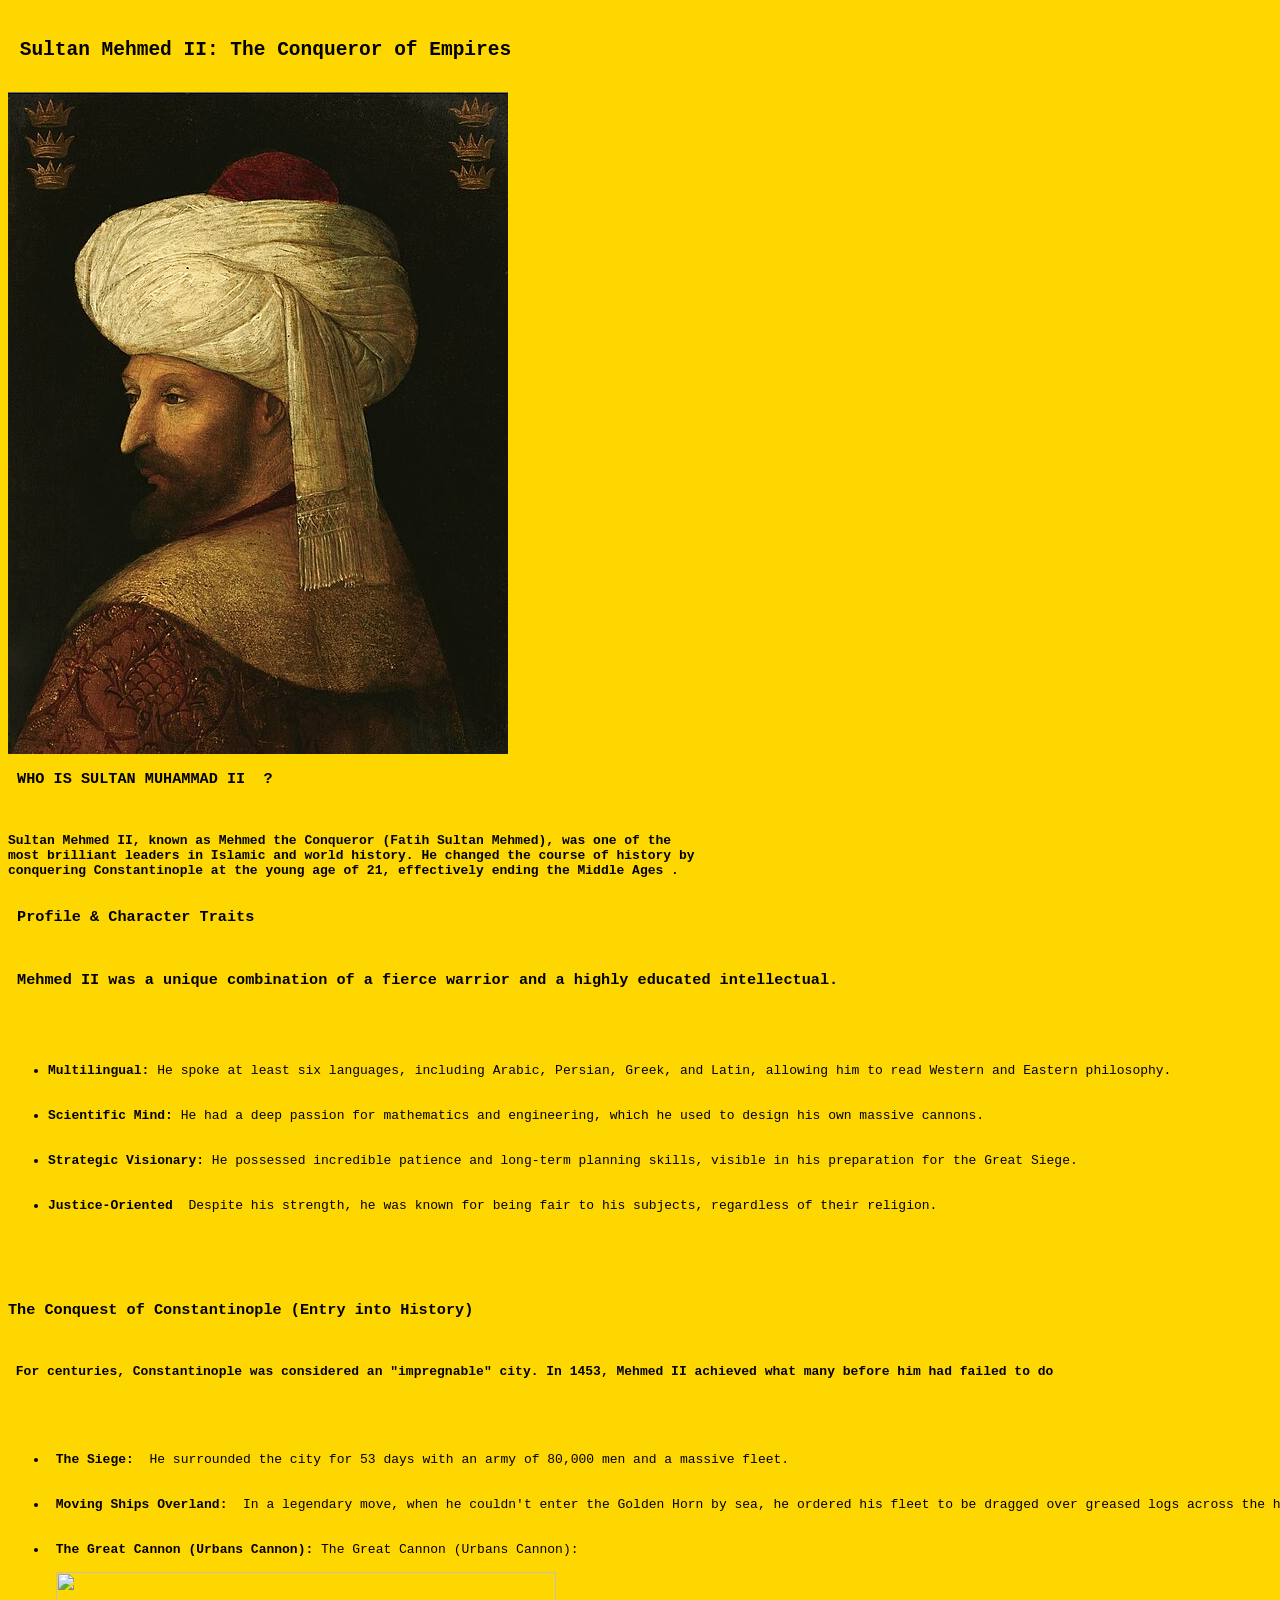
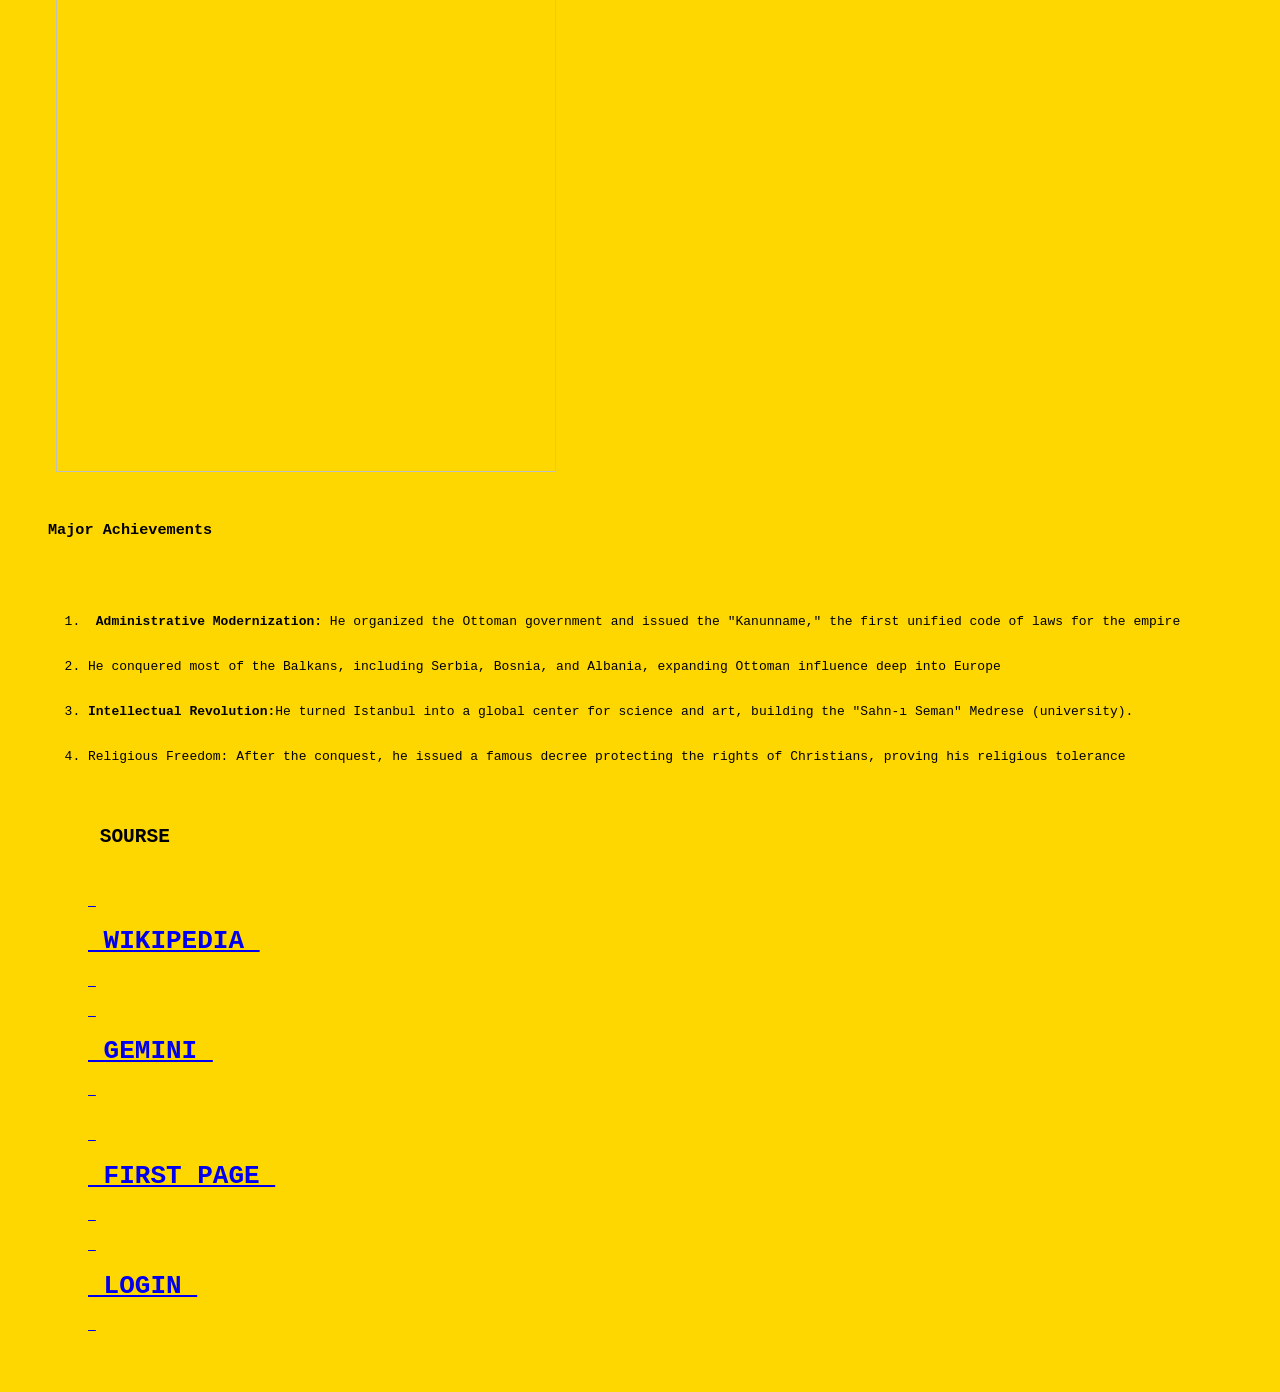
==== SECONDPAGE.html @ 9a741b2b "Add files via upload" ====
<html>
<head> 
<title> SECOND PAGE </title>
<link rel="stylesheet" href="design.css">
</head>
<body>
<pre> <h2> Sultan Mehmed II: The Conqueror of Empires </h2>
<img src="Sultan_Mehmed_II_The_Conqueror.jpg"/>
<h3> WHO IS SULTAN MUHAMMAD II  ? </h3>
<b>
Sultan Mehmed II, known as Mehmed the Conqueror (Fatih Sultan Mehmed), was one of the
most brilliant leaders in Islamic and world history. He changed the course of history by
conquering Constantinople at the young age of 21, effectively ending the Middle Ages .
</b>
<h3> Profile & Character Traits </h3>
<h3> Mehmed II was a unique combination of a fierce warrior and a highly educated intellectual. </h3>
<ul>
 <li><b>Multilingual:</b> He spoke at least six languages, including Arabic, Persian, Greek, and Latin, allowing him to read Western and Eastern philosophy. </li>
 <li><b>Scientific Mind: </b>He had a deep passion for mathematics and engineering, which he used to design his own massive cannons. </li>
 <li><b>Strategic Visionary:</b> He possessed incredible patience and long-term planning skills, visible in his preparation for the Great Siege. </li>
 <li><b>Justice-Oriented </b> Despite his strength, he was known for being fair to his subjects, regardless of their religion.</li>
 </ul>
 <h3>The Conquest of Constantinople (Entry into History) </h3>
 <b>
 For centuries, Constantinople was considered an "impregnable" city. In 1453, Mehmed II achieved what many before him had failed to do </b>
 
 <ul>
 <li><b> The Siege: </b> He surrounded the city for 53 days with an army of 80,000 men and a massive fleet. </li>
 <li><b> Moving Ships Overland: </b> In a legendary move, when he couldn't enter the Golden Horn by sea, he ordered his fleet to be dragged over greased logs across the hills of Galata.  </li>
 <li><b> The Great Cannon (Urbans Cannon):</b> The Great Cannon (Urbans Cannon): </li>
 <img src="Great_Turkish_Bombard_at_Fort_Nelson.jPEG"width=500/>
  
  <h3>Major Achievements </h3>
  <ol>
  <li><b> Administrative Modernization:</b> He organized the Ottoman government and issued the "Kanunname," the first unified code of laws for the empire   </li>
  <li><bExpanding Borders:></b>He conquered most of the Balkans, including Serbia, Bosnia, and Albania, expanding Ottoman influence deep into Europe</li>
  <li><b>Intellectual Revolution:</b>He turned Istanbul into a global center for science and art, building the "Sahn-ı Seman" Medrese (university).</li>
  <li>Religious Freedom:<b></b> After the conquest, he issued a famous decree protecting the rights of Christians, proving his religious tolerance</li>
  </body>
  <h2> SOURSE </h2>
<br><a href= "https://ar.wikipedia.org/wiki"target = "blank"> <H1> WIKIPEDIA </H1> </a>
<br><a href= "https://gemini.google.com/"target = "blank"> <H1> GEMINI </H1> </a>

<br><a href= "FIRSTPAGE.html"target = "blank"> <H1> FIRST PAGE </H1> </a>
<br><a href= "index.html"target = "blank"> <H1> LOGIN </H1> </a>

</html>
---- design.css ----
form { color:#3D2114 ; text-align: center;}
body {background-color:#FFD700 ;
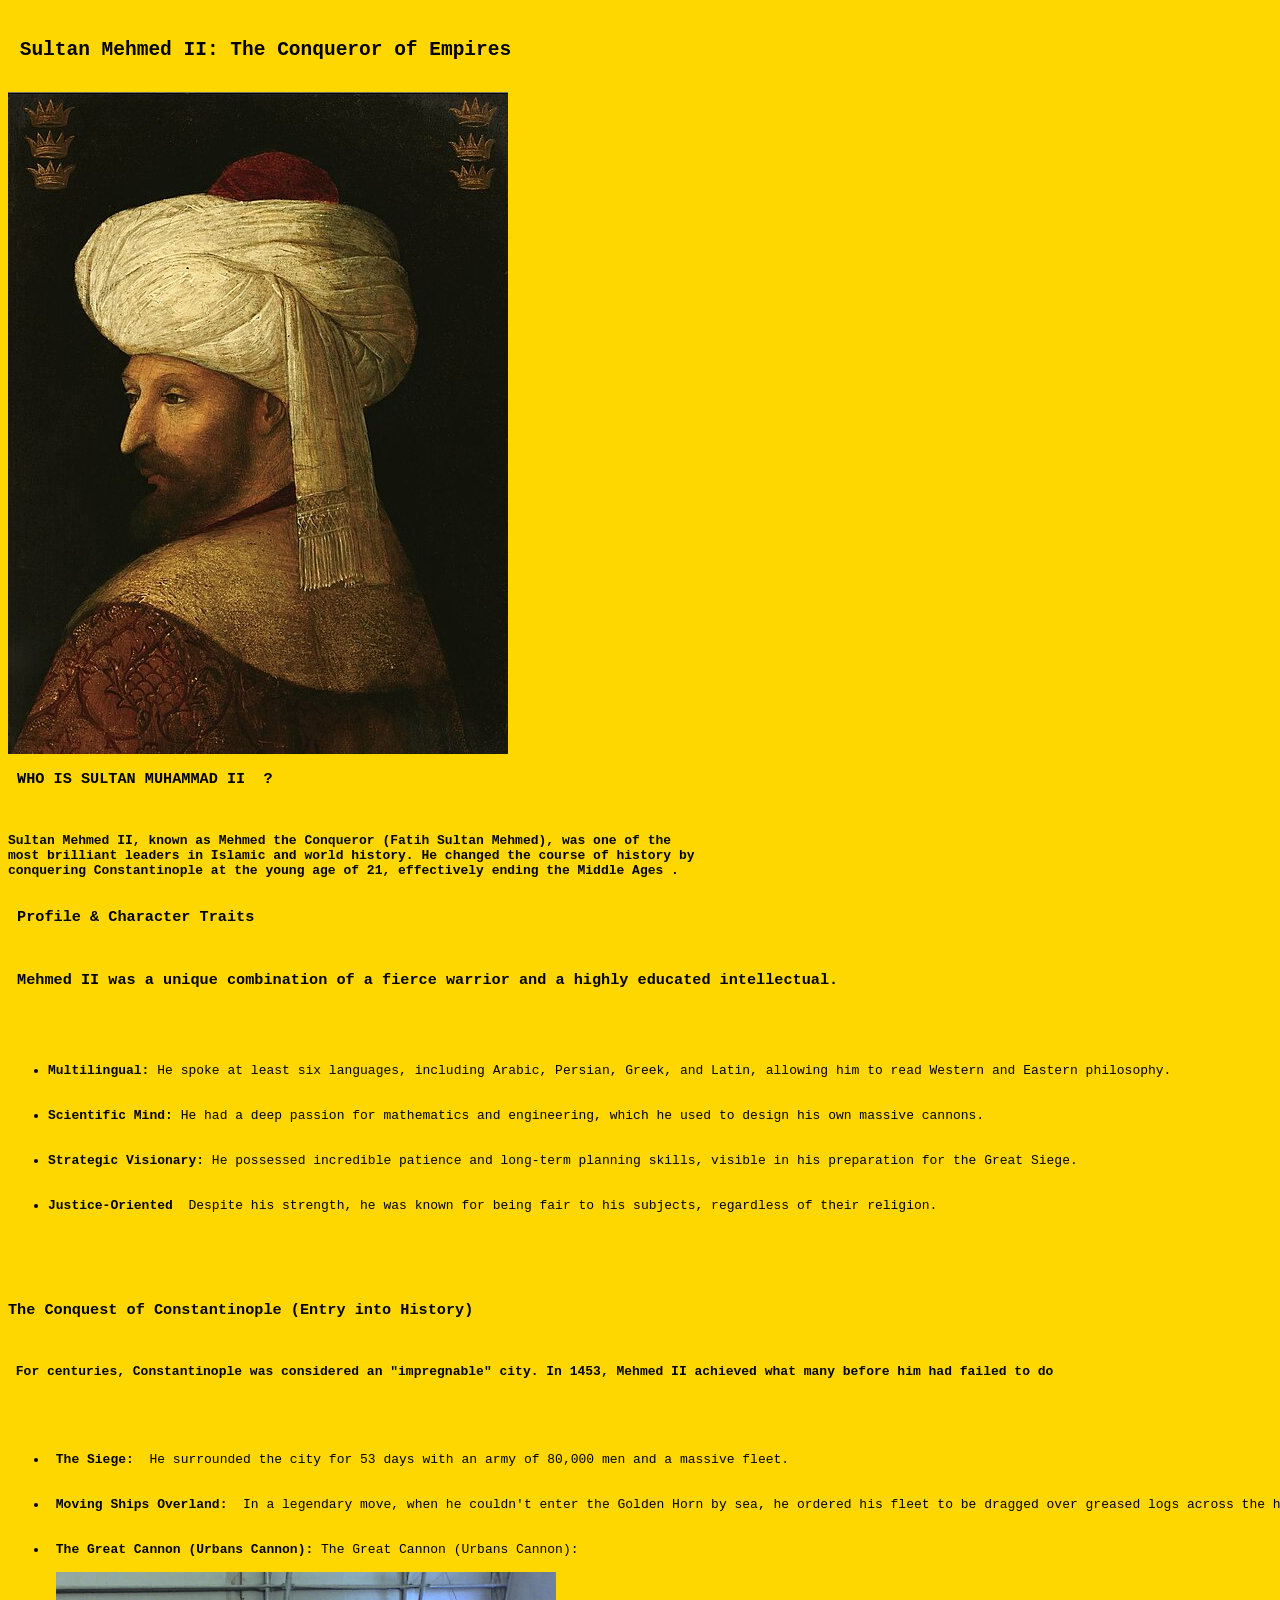
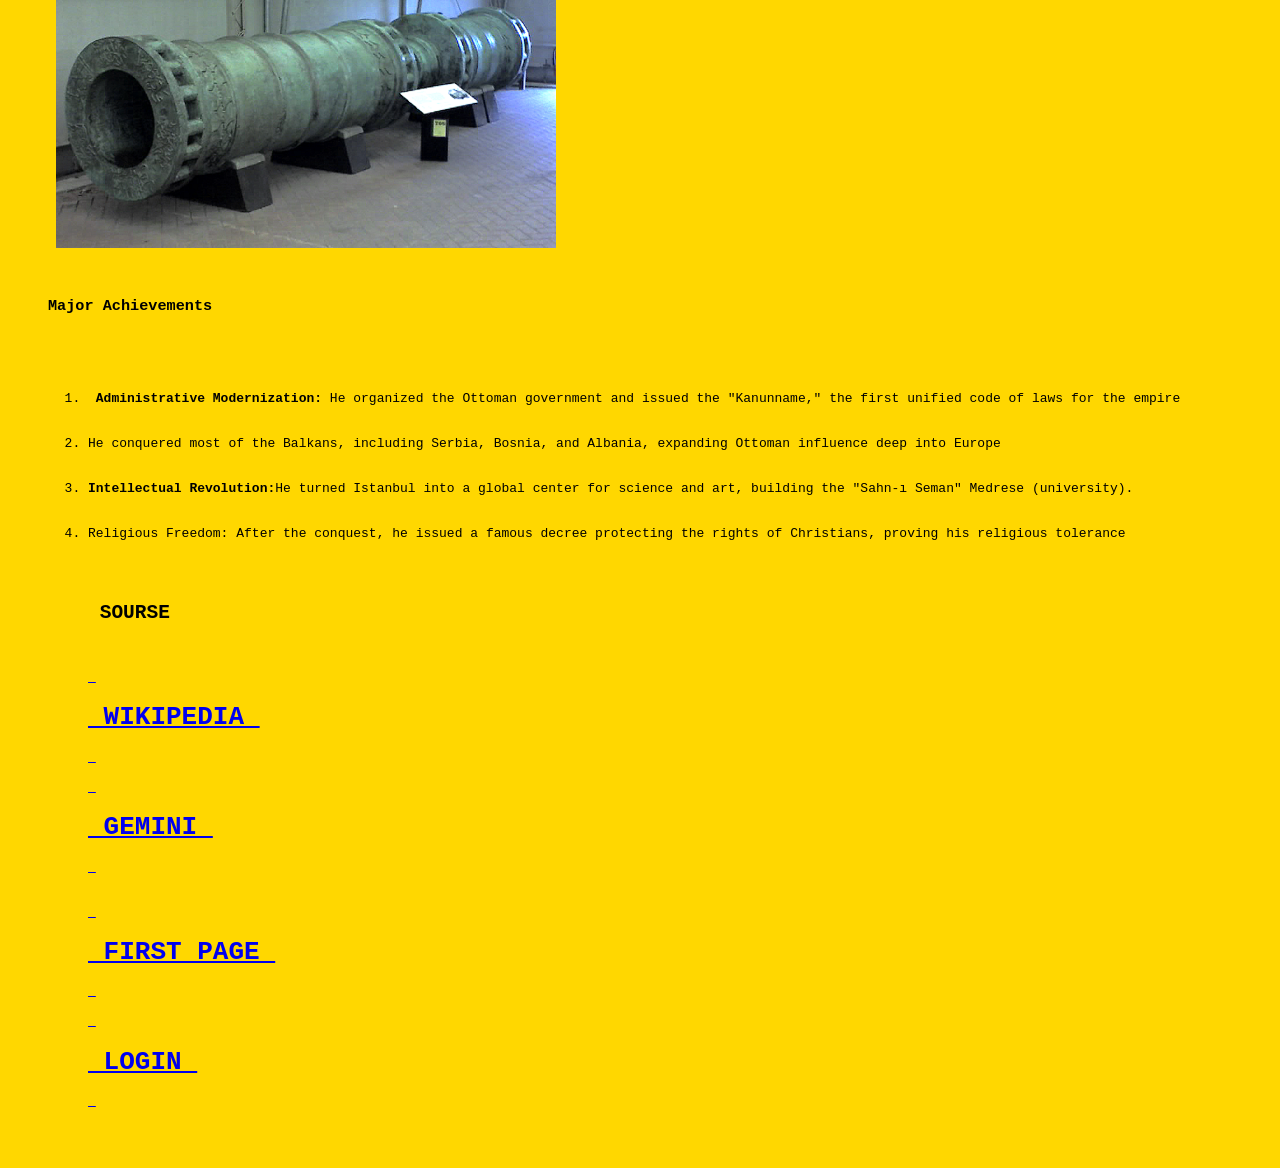
==== commit 904615be: "Update SECONDPAGE.html" ====
--- a/SECONDPAGE.html
+++ b/SECONDPAGE.html
@@ -28,7 +28,7 @@
  <li><b> The Siege: </b> He surrounded the city for 53 days with an army of 80,000 men and a massive fleet. </li>
  <li><b> Moving Ships Overland: </b> In a legendary move, when he couldn't enter the Golden Horn by sea, he ordered his fleet to be dragged over greased logs across the hills of Galata.  </li>
  <li><b> The Great Cannon (Urbans Cannon):</b> The Great Cannon (Urbans Cannon): </li>
- <img src="Great_Turkish_Bombard_at_Fort_Nelson.jPEG"width=500/>
+ <img src="Dardanelles.JPG"width=500/>
   
   <h3>Major Achievements </h3>
   <ol>
@@ -45,4 +45,4 @@
 <br><a href= "index.html"target = "blank"> <H1> LOGIN </H1> </a>
 
 </html>
-  +  
